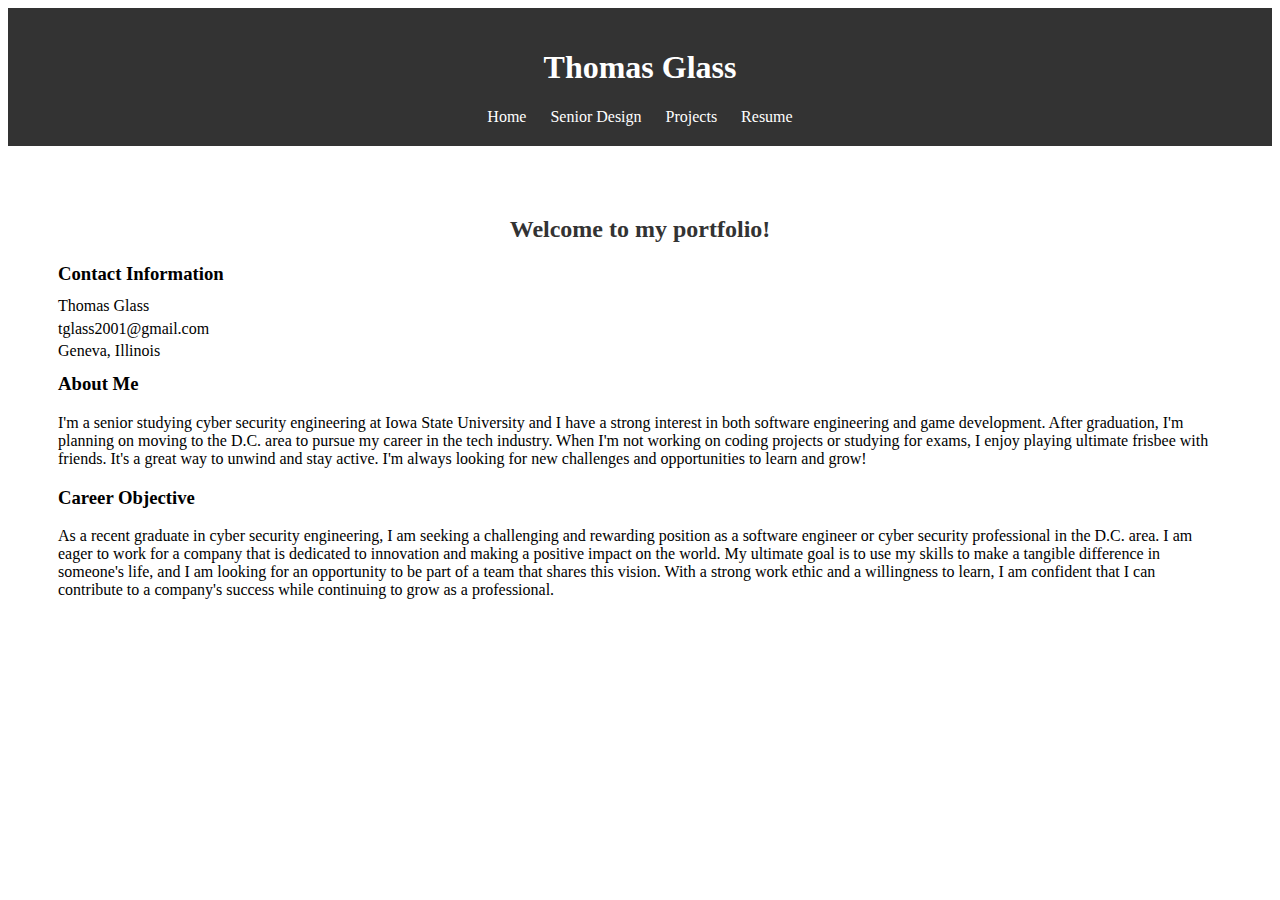
==== index.html @ cdc5c904 "Minor changes to website." ====
<!DOCTYPE html>
<html>
  <head>
    <title>Thomas Glass</title>
    <style>
      /* Styling for the banner */
      .banner {
        background-color: #333;
        color: #fff;
        text-align: center;
        padding: 20px;
      }

      /* Styling for the navigation links */
      .nav {
        display: inline-block;
        margin: 0 10px;
        color: #fff;
        text-decoration: none;
      }

      /* Styling for the sections */
      section {
        display: none;
        height: 500px;
        padding: 50px;
      }

      /* Styling for the section headers */
      h2 {
        color: #333;
        text-align: center;
      }

      .resume-content h3 {
        border-bottom: 1px solid black;
        padding-bottom: 10px;
      }
    </style>
  </head>
  <body>
    <!-- Banner with name and navigation links -->
    <div class="banner">
        <h1>Thomas Glass</h1>
        <a href="#" class="nav" data-section="home">Home</a>
        <a href="#" class="nav" data-section="seniorDesign">Senior Design</a>
        <a href="#" class="nav" data-section="projects">Projects</a>
        <a href="#" class="nav" data-section="resume">Resume</a>
    </div>

    <section id="home" style="display:block;">
        <h2>Welcome to my portfolio!</h2>
    
        <h3 style="text-align: left;">Contact Information</h3>
        <p style="line-height: .4;">Thomas Glass</p>
        <p style="line-height: .4;">tglass2001@gmail.com</p>
        <p style="line-height: .4;">Geneva, Illinois</p>
  
        <h3 style="text-align: left;">About Me</h3>
        <p>I'm a senior studying cyber security engineering at Iowa State University and I have a strong interest in both software engineering and game development. After graduation, I'm planning on moving to the D.C. area to pursue my career in the tech industry. When I'm not working on coding projects or studying for exams, I enjoy playing ultimate frisbee with friends. It's a great way to unwind and stay active. I'm always looking for new challenges and opportunities to learn and grow!</p>
  
        <h3 style="text-align: left;">Career Objective</h3>
        <p>As a recent graduate in cyber security engineering, I am seeking a challenging and rewarding position as a software engineer or cyber security professional in the D.C. area. I am eager to work for a company that is dedicated to innovation and making a positive impact on the world. My ultimate goal is to use my skills to make a tangible difference in someone's life, and I am looking for an opportunity to be part of a team that shares this vision. With a strong work ethic and a willingness to learn, I am confident that I can contribute to a company's success while continuing to grow as a professional.</p>
    </section>

    <section id="seniorDesign">
        <h2>Senior Design: Collaborative Surveillance of<br>Large Geographical Area by Fleet of Drones</h2>
        <h3 style="text-align: left;">Description of Project</h3>
        <p>Testing drones in real-life situations can be challenging and expensive. Professionals in various fields of geographic surveying require visual and statistical data on how drone fleets respond to different phenomena, but the risks and costs associated with running actual tests can be prohibitive. As a result, many researchers in both academia and industry rely on simulations to test battery and energy usage under various conditions, as well as to assess the quality of coverage and average arrival times to interesting locations.<br><br>However, existing simulators are often custom-made and not easily adaptable for comparative studies. To address this limitation, our project aims to create a unified platform where different routing and dispatching algorithms for single drones or fleets of drones can be compared based on specific metrics, such as average or worst-case arrival times or coverage. Additionally, our project will feature a visualization tool that displays the drones' motion plan as they execute their mission over a chosen area of interest. This front-end functionality will be supported by a back-end host that generates actual data based on selected algorithms and input phenomenon-datasets.</p>
        
        <h3 style="text-align: left;">My Role</h3>
        <p style="line-height: .4;">Standards & Security Validation</p>
        <p style="line-height: .4;">Front End Development - React and BlueprintJS</p>
        
        <h3 style="text-align: left;">Skills and Knowledge Gained</h3>
        <p style="line-height: .4;">JavaScript</p>
        <p style="line-height: .4;">React</p>
        <p style="line-height: .4;">BlueprintJS</p>
        <p style="line-height: .4;">Docker</p>
        
        <h3 style="text-align: left;">Supporting Documents</h3>
        <a href="https://sdmay23-50.sd.ece.iastate.edu/#" target="_blank">https://sdmay23-50.sd.ece.iastate.edu/#</a>
        
        <h3 style="text-align: left;">My Contribution</h3>
        <p>Throughout the project, I contributed in several ways. Firstly, I researched various technologies that could be used to develop the system, including different programming languages and tools. This involved a significant amount of exploration and experimentation to determine the most suitable options for our needs. Secondly, I studied the drone algorithms that powered the project. This required a deep understanding of the algorithms to best understand how to implement them into our application.<br><br>This semester I played a significant role in the development of the project's front-end web application. I designed and built the user interface, ensuring that it was intuitive, user-friendly, and visually appealing. This involved working closely with other team members to ensure that the application was cohesive and met the needs of our users.<br><br>Overall, my contributions helped to ensure the success of the project by providing critical insights and technical expertise in key areas.</p>
    </section>

    <section id="projects">
        <h2>Projects</h2>

        <h3 style="text-align: left;">COMS 309: Music Sharing Application</h3>
        <h4 style="text-align: left;">Description</h4>
        <p>Our project was a music sharing application designed to provide users with a social media-style platform for discovering and sharing their favorite songs. The application was programmed using Java and developed in Android Studio, which allowed us to create a native Android app that could be easily installed on users' devices.<br><br>To ensure efficient and collaborative development, we used Github as our version control system. This enabled us to manage changes, track issues, and work on different parts of the project simultaneously without encountering conflicts.<br><br>The application itself allows users to create and customize profiles, search for songs and artists, share their favorite tracks with their friends and followers, and allows them to upload their own tracks. Overall, our music sharing application offers a fun and interactive way for music lovers to connect, discover new songs, and share their passion for music with others.</p>
        <h4 style="text-align: left;">My Role</h4>
        <p>Front End Devlopment</p>
        <h4 style="text-align: left;">Skills and Knowledge Gained</h4>
        <p style="line-height: .4;">Practice in the Software Development Life Cycle</p>
        <p style="line-height: .4;">Front End Development in Android Studio</p>
        <p style="line-height: .4;">Android Development using Java</p>
        <h4 style="text-align: left;">Resources Used</h4>
        <p style="line-height: .4;">Class Tutorials</p>
        <p style="line-height: .4;">Youtube Tutorials</p>
        <p style="line-height: .4;">Android Studio Docs</p>

        <br><br>
        <h3 style="text-align: left;">CPRE 381: MIPS Single-Cycle Processor</h3>
        <h4 style="text-align: left;">Description</h4>
        <p>For our project, we implemented a MIPS Single-Cycle Processor using mainly structural VHDL. We started by drawing a high-level schematic of the interconnection between components, based on the skeleton code provided in the testing framework. We added the remaining high-level components we needed to support basic instructions, such as add, sub, and or. We also added any additional components and signals required by the set of instructions not included in the book's schematic, such as shifts and lui.<br><br>We created a control signals spreadsheet detailing the list of M instructions to be supported in our project alongside their binary opcodes and funct fields, if applicable. We created a separate column for each binary bit and a new column for the N control signals needed by our datapath implementation. This resulted in an N*M table where each row corresponds to the output of the control logic module for a given instruction. We implemented the control logic module using with/select statements in VHDL and created a testbench to test this module individually and show that our output matches the expected control signals.<br><br>We also implemented the fetch logic that updates the PC (i.e., the address of the next instruction to fetch from memory), supporting the different control flow-related instructions we were required to implement, such as jumps and branches. We drew a schematic of the fetch logic and created a testbench to verify its functionality.<br><br>Finally, we integrated all components and tested our MIPS Single-Cycle Processor using the automated testing framework provided. We loaded instruction and data memories with example programs and verified that our processor executed them correctly. We also debugged any issues that arose during testing and made necessary updates to our design.</p>
        <h4 style="text-align: left;">My Role</h4>
        <p>Lead Programmer</p>
        <h4 style="text-align: left;">Skills and Knowledge Gained</h4>
        <p style="line-height: .4;">VHDL Programming</p>
        <p style="line-height: .4;">MIPS Assembly Language</p>
        <p style="line-height: .4;">Processor Design & Development</p>
        <h4 style="text-align: left;">Resources Used</h4>
        <p style="line-height: .4;">Class Tutorials</p>
        <p style="line-height: .4;">Youtube Tutorials</p>
        <p style="line-height: .4;">Iowa State Professors</p>

        <br><br>
        <h3 style="text-align: left;">CPRE 489: Implementation of Multipath TCP Protocol</h3>
        <h4 style="text-align: left;">Description</h4>
        <p>In this project, I implemented a simplified version of MPTCP that focuses on using multiple paths and mapping data to those paths. The objective was to establish three TCP data subflows between a client and a server, without using the options field. Instead, an additional control TCP connection was established on which the DSS was sent.<br><br>To start, I created a client program that generated 992 bytes, numbered 0 through 991, containing 16 repetitions of ASCII digits 0 through 9, characters a to z, and characters A to Z. The client established four TCP connections with the server program: one control connection and three data connections representing the TCP subflows. Once each connection was established, it was forked as a child process. The parent process communicated with the child process using pipe().<br><br>The client sent data to the three TCP subflow child processes four bytes at a time in a cyclic manner, where the first 4 bytes were sent to the first subflow, the second 4 bytes were sent to the second subflow, and so on. The client sent a DSS on the TCP control connection for each segment sent on a TCP subflow to establish data mapping to the server. The mapping used from the 992 bytes to the sequence numbers on all three connections was written to a log file.<br><br>Additionally, I implemented a server process that accepted four connections: one control connection and three TCP data subflows. The server process also forked child processes for all three data TCP subflows, and the parent process communicated with the child processes using pipes or Unix sockets. The server process accepted data from all TCP subflows and performed the inverse mapping from the subflow to global sequence numbers. The server process displayed the received 992 bytes in order on the display monitor of the machine running the server. The mapping used from the sequence numbers received on all three connections to the 992 bytes was written to a log file as well.</p>
        <h4 style="text-align: left;">Skills and Knowledge Gained</h4>
        <p style="line-height: .4;">Knowledge of Multipath TCP Protocol</p>
        <p style="line-height: .4;">Multi-Process C Programming</p>
        <p style="line-height: .4;">TCP Connection Programming</p>
        <h4 style="text-align: left;">Resources Used</h4>
        <p style="line-height: .4;">Class Tutorials</p>
        <p style="line-height: .4;">Youtube Tutorials</p>

    </section>

    <section id="resume">
        <h2>Resume</h2>
        <div class="resume-content">
            <h3>Thomas Glass</h3>
            <p>(630) 457-7672 | tglass2001@gmail.com | Geneva, IL | <a href="https://www.linkedin.com/in/tglass2001/" target="_blank">linkedin.com/in/tglass2001</a></p>
            <p>Cybersecurity Engineering senior who is focused, detail-oriented, methodical, analytical, organized, and team-focused. I seek a software development position at an innovative company. Experience using problem-solving methods and collaboration to secure networks and overcome unexpected problems. I am currently located in the Midwest but am looking forward to relocating to the Washington, DC area.</p>
            <h3>EDUCATION</h3>
            <ul>
                <li>Iowa State University - College of Engineering - Ames, IA May 2023</li>
                <li>Bachelor of Science - Cybersecurity Engineering</li>
                <li>Academic Dean’s list</li>
                <li>Relevant Coursework: Cryptology, Cyber Security Fundamentals, Network Security, Threat Analysis, Firewall Management, Software Development Life Cycle, Network Scanning, Algorithms, Front-End Software Development</li>
            </ul>
            <h3>ACADEMIC EXPERIENCE</h3>
            <h4>Teacher’s Assistant</h4>
            <p>Operating Systems: Principles and Practice</p>
            <ul>
                <li>Assisted in the design, preparation and delivery of lectures and lab activities for a 300-level course in operating systems</li>
                <li>Mentored and provided individualized support to students, helping them grasp challenging concepts and improve their grades</li>
                <li>Collaborated with the course instructor to revise and update course materials, including syllabus, lecture slides, and homework assignments</li>
            </ul>
            <h4>Network Design, Pen Testing &amp; Remediation</h4>
            <p>Cyber Security Tools</p>
            <ul>
                <li>Pen testing various university networks</li>
                <li>Evaluating systems for vulnerabilities, understanding potential exploits of the systems, and defenses for the systems</li>
                <li>Worked to secure computer and network configuration and management. Discover and remediate successful attacks such as SQL injection, remote code execution, URL interpretation, and port security</li>
                <li>Computer and network security methods including user authentication, access control, firewalls, intrusion detection, use of vulnerability assessment tools and methods, and penetration testing</li>
                <li>Detection and prevention of security threats such as covert communication, malicious code, and other security threats in protocols</li>
            </ul>
            <h4>Music Sharing Application Development</h4>
            <p>Software Development Practice</p>
            <ul>
                <li>Worked to develop the front end of a social media style music sharing application using the software development life cycle</li>
                <li>Used Github to maintain version control while working on an Android Studio project programmed in java</li>
            </ul>
            <h3>ADDITIONAL SKILLS</h3>
            <ul>
                <li>Java; C#; C; Python; Object-Oriented Programming; Front-End Software Development; SDLC; Agile Development; Risk Analysis; Communication; Teamwork; Integrity; Time Management; Interpersonal Relationship Building</li>
            </ul>
            <h3>WORK EXPERIENCE</h3>
            <h4>Chicago Union Ultimate Frisbee - Youth Coach</h4>
            <ul>
                <li>Independently ran several Chicago Union, a professional sports team, summer camps for middle and high school-aged kids in the Chicagoland area</li>
                <li>Oversaw summer camp functions, including making decisions regarding risk management and daily plans</li>
                <li>Coached 30 youth players through the process of learning ultimate frisbee while fostering continuous growth</li>
            </ul>
            <h4>DoorDaSh - Delivery Driver</h4>
            <ul>
                <li>Demonstrated professional conduct with clients to deliver outstanding customer service resulting in consistently high customer satisfaction scores while handling as many as 35 assignments per day</li>
            </ul>
            <h4>Party City- Sales Associate</h4>
            <ul>
                <li>Developed strong customer management skills using knowledge of products and target customers</li>
                <li>Trained and developed new sales team associates in product knowledge, selling techniques, and company procedure</li>
            </ul>
        </div>
    </section>

    <script>
      // Get all navigation links
      const navLinks = document.querySelectorAll('.nav');

      // Add click event listener to each navigation link
      navLinks.forEach(link => {
        link.addEventListener('click', () => {
          // Get the section to show/hide
          const section = document.querySelector(`#${link.dataset.section}`);

          // Hide all other sections
          const sections = document.querySelectorAll('section');
          sections.forEach(s => {
            if (s !== section) {
              s.style.display = 'none';
            }
          });

          // Show the selected section
          section.style.display = 'block';
        });
      });
    </script>
  </body>
</html>
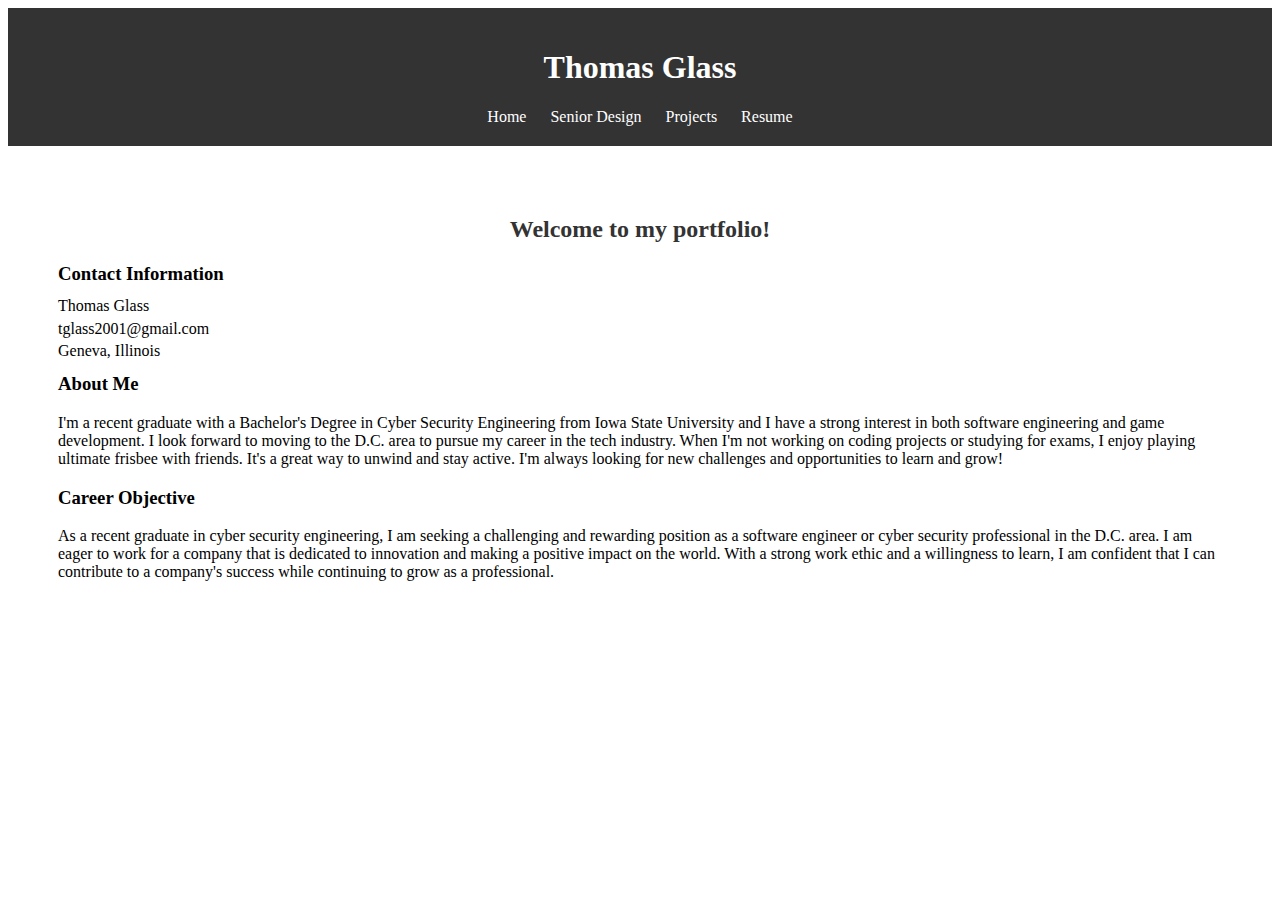
==== commit b3225911: "Minor changes to website." ====
--- a/index.html
+++ b/index.html
@@ -57,10 +57,10 @@
         <p style="line-height: .4;">Geneva, Illinois</p>
   
         <h3 style="text-align: left;">About Me</h3>
-        <p>I'm a senior studying cyber security engineering at Iowa State University and I have a strong interest in both software engineering and game development. After graduation, I'm planning on moving to the D.C. area to pursue my career in the tech industry. When I'm not working on coding projects or studying for exams, I enjoy playing ultimate frisbee with friends. It's a great way to unwind and stay active. I'm always looking for new challenges and opportunities to learn and grow!</p>
+        <p>I'm a recent graduate with a Bachelor's Degree in Cyber Security Engineering from Iowa State University and I have a strong interest in both software engineering and game development. I look forward to moving to the D.C. area to pursue my career in the tech industry. When I'm not working on coding projects or studying for exams, I enjoy playing ultimate frisbee with friends. It's a great way to unwind and stay active. I'm always looking for new challenges and opportunities to learn and grow!</p>
   
         <h3 style="text-align: left;">Career Objective</h3>
-        <p>As a recent graduate in cyber security engineering, I am seeking a challenging and rewarding position as a software engineer or cyber security professional in the D.C. area. I am eager to work for a company that is dedicated to innovation and making a positive impact on the world. My ultimate goal is to use my skills to make a tangible difference in someone's life, and I am looking for an opportunity to be part of a team that shares this vision. With a strong work ethic and a willingness to learn, I am confident that I can contribute to a company's success while continuing to grow as a professional.</p>
+        <p>As a recent graduate in cyber security engineering, I am seeking a challenging and rewarding position as a software engineer or cyber security professional in the D.C. area. I am eager to work for a company that is dedicated to innovation and making a positive impact on the world. With a strong work ethic and a willingness to learn, I am confident that I can contribute to a company's success while continuing to grow as a professional.</p>
     </section>
 
     <section id="seniorDesign">
@@ -97,10 +97,6 @@
         <p style="line-height: .4;">Practice in the Software Development Life Cycle</p>
         <p style="line-height: .4;">Front End Development in Android Studio</p>
         <p style="line-height: .4;">Android Development using Java</p>
-        <h4 style="text-align: left;">Resources Used</h4>
-        <p style="line-height: .4;">Class Tutorials</p>
-        <p style="line-height: .4;">Youtube Tutorials</p>
-        <p style="line-height: .4;">Android Studio Docs</p>
 
         <br><br>
         <h3 style="text-align: left;">CPRE 381: MIPS Single-Cycle Processor</h3>
@@ -112,10 +108,6 @@
         <p style="line-height: .4;">VHDL Programming</p>
         <p style="line-height: .4;">MIPS Assembly Language</p>
         <p style="line-height: .4;">Processor Design & Development</p>
-        <h4 style="text-align: left;">Resources Used</h4>
-        <p style="line-height: .4;">Class Tutorials</p>
-        <p style="line-height: .4;">Youtube Tutorials</p>
-        <p style="line-height: .4;">Iowa State Professors</p>
 
         <br><br>
         <h3 style="text-align: left;">CPRE 489: Implementation of Multipath TCP Protocol</h3>
@@ -125,9 +117,6 @@
         <p style="line-height: .4;">Knowledge of Multipath TCP Protocol</p>
         <p style="line-height: .4;">Multi-Process C Programming</p>
         <p style="line-height: .4;">TCP Connection Programming</p>
-        <h4 style="text-align: left;">Resources Used</h4>
-        <p style="line-height: .4;">Class Tutorials</p>
-        <p style="line-height: .4;">Youtube Tutorials</p>
 
     </section>
 
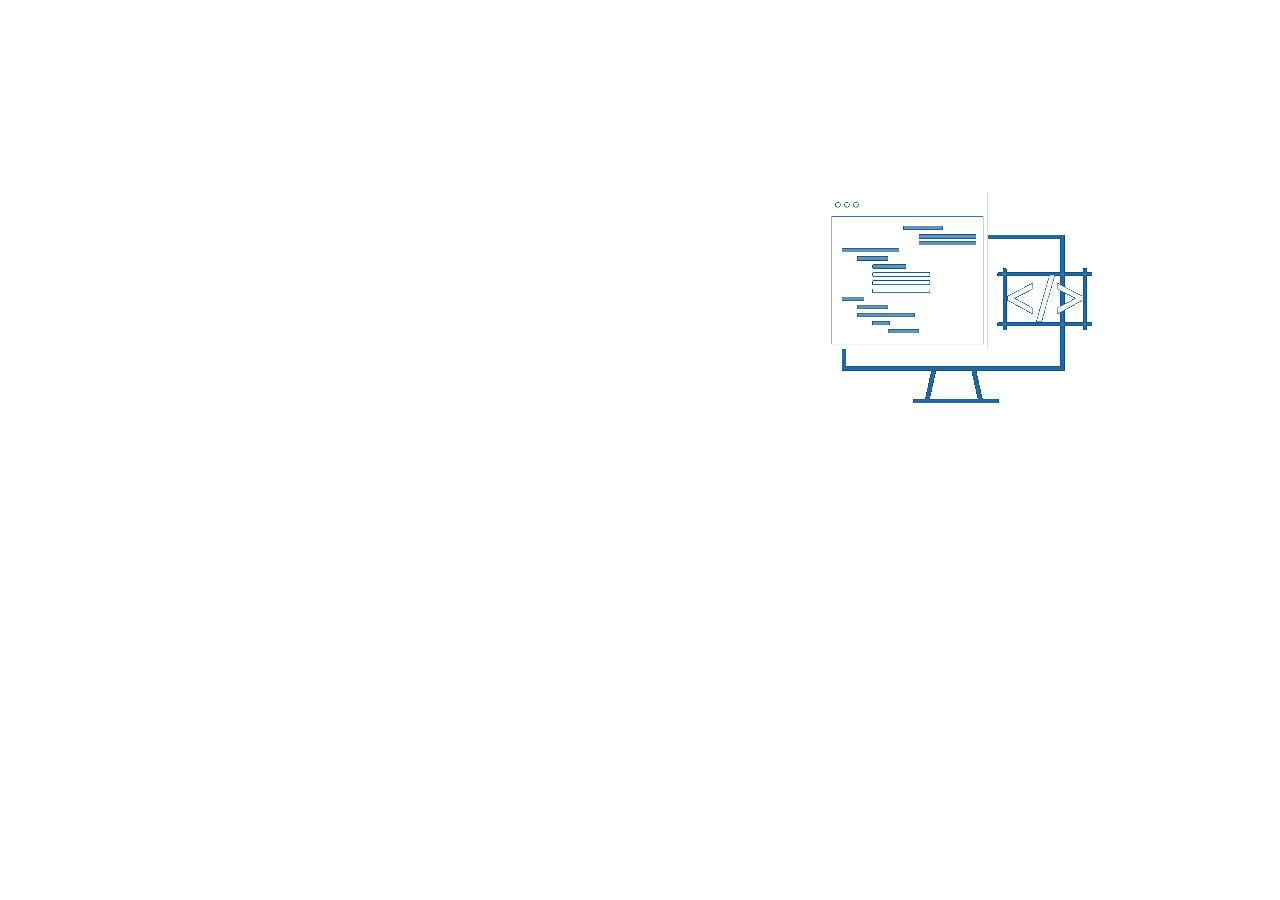
==== commit 7fc7efb0: "Updates to the design." ====
--- a/index.html
+++ b/index.html
@@ -1,206 +1,30 @@
 <!DOCTYPE html>
 <html>
-  <head>
-    <title>Thomas Glass</title>
-    <style>
-      /* Styling for the banner */
-      .banner {
-        background-color: #333;
-        color: #fff;
-        text-align: center;
-        padding: 20px;
-      }
+<head>
+  <title>Thomas Glass</title>
+  <link rel="stylesheet" type="text/css" href="styles.css">
+</head>
+<body>
+  <header>
+    <nav>
+      <ul>
+        <li><a href="#">Home</a></li>
+        <li><a href="#">About</a></li>
+        <li><a href="#">Project Portfolio</a></li>
+        <li><a href="#">Skills</a></li>
+        <li><a href="#">Resume</a></li>
+        <li><a href="#">Contact</a></li>
+      </ul>
+    </nav>
+  </header>
 
-      /* Styling for the navigation links */
-      .nav {
-        display: inline-block;
-        margin: 0 10px;
-        color: #fff;
-        text-decoration: none;
-      }
+  <div class="content">
+    <div class="text">
+      <h1>Thomas Glass</h1>
+      <p>Hello there, thank you for visiting my website. Here you can find out more about my project experience, skills, resume, and my contact information.</p>
+    </div>
+    <img src="images/tech.gif" alt="GIF image">
+  </div>
 
-      /* Styling for the sections */
-      section {
-        display: none;
-        height: 500px;
-        padding: 50px;
-      }
-
-      /* Styling for the section headers */
-      h2 {
-        color: #333;
-        text-align: center;
-      }
-
-      .resume-content h3 {
-        border-bottom: 1px solid black;
-        padding-bottom: 10px;
-      }
-    </style>
-  </head>
-  <body>
-    <!-- Banner with name and navigation links -->
-    <div class="banner">
-        <h1>Thomas Glass</h1>
-        <a href="#" class="nav" data-section="home">Home</a>
-        <a href="#" class="nav" data-section="seniorDesign">Senior Design</a>
-        <a href="#" class="nav" data-section="projects">Projects</a>
-        <a href="#" class="nav" data-section="resume">Resume</a>
-    </div>
-
-    <section id="home" style="display:block;">
-        <h2>Welcome to my portfolio!</h2>
-    
-        <h3 style="text-align: left;">Contact Information</h3>
-        <p style="line-height: .4;">Thomas Glass</p>
-        <p style="line-height: .4;">tglass2001@gmail.com</p>
-        <p style="line-height: .4;">Geneva, Illinois</p>
-  
-        <h3 style="text-align: left;">About Me</h3>
-        <p>I'm a recent graduate with a Bachelor's Degree in Cyber Security Engineering from Iowa State University and I have a strong interest in both software engineering and game development. I look forward to moving to the D.C. area to pursue my career in the tech industry. When I'm not working on coding projects or studying for exams, I enjoy playing ultimate frisbee with friends. It's a great way to unwind and stay active. I'm always looking for new challenges and opportunities to learn and grow!</p>
-  
-        <h3 style="text-align: left;">Career Objective</h3>
-        <p>As a recent graduate in cyber security engineering, I am seeking a challenging and rewarding position as a software engineer or cyber security professional in the D.C. area. I am eager to work for a company that is dedicated to innovation and making a positive impact on the world. With a strong work ethic and a willingness to learn, I am confident that I can contribute to a company's success while continuing to grow as a professional.</p>
-    </section>
-
-    <section id="seniorDesign">
-        <h2>Senior Design: Collaborative Surveillance of<br>Large Geographical Area by Fleet of Drones</h2>
-        <h3 style="text-align: left;">Description of Project</h3>
-        <p>Testing drones in real-life situations can be challenging and expensive. Professionals in various fields of geographic surveying require visual and statistical data on how drone fleets respond to different phenomena, but the risks and costs associated with running actual tests can be prohibitive. As a result, many researchers in both academia and industry rely on simulations to test battery and energy usage under various conditions, as well as to assess the quality of coverage and average arrival times to interesting locations.<br><br>However, existing simulators are often custom-made and not easily adaptable for comparative studies. To address this limitation, our project aims to create a unified platform where different routing and dispatching algorithms for single drones or fleets of drones can be compared based on specific metrics, such as average or worst-case arrival times or coverage. Additionally, our project will feature a visualization tool that displays the drones' motion plan as they execute their mission over a chosen area of interest. This front-end functionality will be supported by a back-end host that generates actual data based on selected algorithms and input phenomenon-datasets.</p>
-        
-        <h3 style="text-align: left;">My Role</h3>
-        <p style="line-height: .4;">Standards & Security Validation</p>
-        <p style="line-height: .4;">Front End Development - React and BlueprintJS</p>
-        
-        <h3 style="text-align: left;">Skills and Knowledge Gained</h3>
-        <p style="line-height: .4;">JavaScript</p>
-        <p style="line-height: .4;">React</p>
-        <p style="line-height: .4;">BlueprintJS</p>
-        <p style="line-height: .4;">Docker</p>
-        
-        <h3 style="text-align: left;">Supporting Documents</h3>
-        <a href="https://sdmay23-50.sd.ece.iastate.edu/#" target="_blank">https://sdmay23-50.sd.ece.iastate.edu/#</a>
-        
-        <h3 style="text-align: left;">My Contribution</h3>
-        <p>Throughout the project, I contributed in several ways. Firstly, I researched various technologies that could be used to develop the system, including different programming languages and tools. This involved a significant amount of exploration and experimentation to determine the most suitable options for our needs. Secondly, I studied the drone algorithms that powered the project. This required a deep understanding of the algorithms to best understand how to implement them into our application.<br><br>This semester I played a significant role in the development of the project's front-end web application. I designed and built the user interface, ensuring that it was intuitive, user-friendly, and visually appealing. This involved working closely with other team members to ensure that the application was cohesive and met the needs of our users.<br><br>Overall, my contributions helped to ensure the success of the project by providing critical insights and technical expertise in key areas.</p>
-    </section>
-
-    <section id="projects">
-        <h2>Projects</h2>
-
-        <h3 style="text-align: left;">COMS 309: Music Sharing Application</h3>
-        <h4 style="text-align: left;">Description</h4>
-        <p>Our project was a music sharing application designed to provide users with a social media-style platform for discovering and sharing their favorite songs. The application was programmed using Java and developed in Android Studio, which allowed us to create a native Android app that could be easily installed on users' devices.<br><br>To ensure efficient and collaborative development, we used Github as our version control system. This enabled us to manage changes, track issues, and work on different parts of the project simultaneously without encountering conflicts.<br><br>The application itself allows users to create and customize profiles, search for songs and artists, share their favorite tracks with their friends and followers, and allows them to upload their own tracks. Overall, our music sharing application offers a fun and interactive way for music lovers to connect, discover new songs, and share their passion for music with others.</p>
-        <h4 style="text-align: left;">My Role</h4>
-        <p>Front End Devlopment</p>
-        <h4 style="text-align: left;">Skills and Knowledge Gained</h4>
-        <p style="line-height: .4;">Practice in the Software Development Life Cycle</p>
-        <p style="line-height: .4;">Front End Development in Android Studio</p>
-        <p style="line-height: .4;">Android Development using Java</p>
-
-        <br><br>
-        <h3 style="text-align: left;">CPRE 381: MIPS Single-Cycle Processor</h3>
-        <h4 style="text-align: left;">Description</h4>
-        <p>For our project, we implemented a MIPS Single-Cycle Processor using mainly structural VHDL. We started by drawing a high-level schematic of the interconnection between components, based on the skeleton code provided in the testing framework. We added the remaining high-level components we needed to support basic instructions, such as add, sub, and or. We also added any additional components and signals required by the set of instructions not included in the book's schematic, such as shifts and lui.<br><br>We created a control signals spreadsheet detailing the list of M instructions to be supported in our project alongside their binary opcodes and funct fields, if applicable. We created a separate column for each binary bit and a new column for the N control signals needed by our datapath implementation. This resulted in an N*M table where each row corresponds to the output of the control logic module for a given instruction. We implemented the control logic module using with/select statements in VHDL and created a testbench to test this module individually and show that our output matches the expected control signals.<br><br>We also implemented the fetch logic that updates the PC (i.e., the address of the next instruction to fetch from memory), supporting the different control flow-related instructions we were required to implement, such as jumps and branches. We drew a schematic of the fetch logic and created a testbench to verify its functionality.<br><br>Finally, we integrated all components and tested our MIPS Single-Cycle Processor using the automated testing framework provided. We loaded instruction and data memories with example programs and verified that our processor executed them correctly. We also debugged any issues that arose during testing and made necessary updates to our design.</p>
-        <h4 style="text-align: left;">My Role</h4>
-        <p>Lead Programmer</p>
-        <h4 style="text-align: left;">Skills and Knowledge Gained</h4>
-        <p style="line-height: .4;">VHDL Programming</p>
-        <p style="line-height: .4;">MIPS Assembly Language</p>
-        <p style="line-height: .4;">Processor Design & Development</p>
-
-        <br><br>
-        <h3 style="text-align: left;">CPRE 489: Implementation of Multipath TCP Protocol</h3>
-        <h4 style="text-align: left;">Description</h4>
-        <p>In this project, I implemented a simplified version of MPTCP that focuses on using multiple paths and mapping data to those paths. The objective was to establish three TCP data subflows between a client and a server, without using the options field. Instead, an additional control TCP connection was established on which the DSS was sent.<br><br>To start, I created a client program that generated 992 bytes, numbered 0 through 991, containing 16 repetitions of ASCII digits 0 through 9, characters a to z, and characters A to Z. The client established four TCP connections with the server program: one control connection and three data connections representing the TCP subflows. Once each connection was established, it was forked as a child process. The parent process communicated with the child process using pipe().<br><br>The client sent data to the three TCP subflow child processes four bytes at a time in a cyclic manner, where the first 4 bytes were sent to the first subflow, the second 4 bytes were sent to the second subflow, and so on. The client sent a DSS on the TCP control connection for each segment sent on a TCP subflow to establish data mapping to the server. The mapping used from the 992 bytes to the sequence numbers on all three connections was written to a log file.<br><br>Additionally, I implemented a server process that accepted four connections: one control connection and three TCP data subflows. The server process also forked child processes for all three data TCP subflows, and the parent process communicated with the child processes using pipes or Unix sockets. The server process accepted data from all TCP subflows and performed the inverse mapping from the subflow to global sequence numbers. The server process displayed the received 992 bytes in order on the display monitor of the machine running the server. The mapping used from the sequence numbers received on all three connections to the 992 bytes was written to a log file as well.</p>
-        <h4 style="text-align: left;">Skills and Knowledge Gained</h4>
-        <p style="line-height: .4;">Knowledge of Multipath TCP Protocol</p>
-        <p style="line-height: .4;">Multi-Process C Programming</p>
-        <p style="line-height: .4;">TCP Connection Programming</p>
-
-    </section>
-
-    <section id="resume">
-        <h2>Resume</h2>
-        <div class="resume-content">
-            <h3>Thomas Glass</h3>
-            <p>(630) 457-7672 | tglass2001@gmail.com | Geneva, IL | <a href="https://www.linkedin.com/in/tglass2001/" target="_blank">linkedin.com/in/tglass2001</a></p>
-            <p>Cybersecurity Engineering senior who is focused, detail-oriented, methodical, analytical, organized, and team-focused. I seek a software development position at an innovative company. Experience using problem-solving methods and collaboration to secure networks and overcome unexpected problems. I am currently located in the Midwest but am looking forward to relocating to the Washington, DC area.</p>
-            <h3>EDUCATION</h3>
-            <ul>
-                <li>Iowa State University - College of Engineering - Ames, IA May 2023</li>
-                <li>Bachelor of Science - Cybersecurity Engineering</li>
-                <li>Academic Dean’s list</li>
-                <li>Relevant Coursework: Cryptology, Cyber Security Fundamentals, Network Security, Threat Analysis, Firewall Management, Software Development Life Cycle, Network Scanning, Algorithms, Front-End Software Development</li>
-            </ul>
-            <h3>ACADEMIC EXPERIENCE</h3>
-            <h4>Teacher’s Assistant</h4>
-            <p>Operating Systems: Principles and Practice</p>
-            <ul>
-                <li>Assisted in the design, preparation and delivery of lectures and lab activities for a 300-level course in operating systems</li>
-                <li>Mentored and provided individualized support to students, helping them grasp challenging concepts and improve their grades</li>
-                <li>Collaborated with the course instructor to revise and update course materials, including syllabus, lecture slides, and homework assignments</li>
-            </ul>
-            <h4>Network Design, Pen Testing &amp; Remediation</h4>
-            <p>Cyber Security Tools</p>
-            <ul>
-                <li>Pen testing various university networks</li>
-                <li>Evaluating systems for vulnerabilities, understanding potential exploits of the systems, and defenses for the systems</li>
-                <li>Worked to secure computer and network configuration and management. Discover and remediate successful attacks such as SQL injection, remote code execution, URL interpretation, and port security</li>
-                <li>Computer and network security methods including user authentication, access control, firewalls, intrusion detection, use of vulnerability assessment tools and methods, and penetration testing</li>
-                <li>Detection and prevention of security threats such as covert communication, malicious code, and other security threats in protocols</li>
-            </ul>
-            <h4>Music Sharing Application Development</h4>
-            <p>Software Development Practice</p>
-            <ul>
-                <li>Worked to develop the front end of a social media style music sharing application using the software development life cycle</li>
-                <li>Used Github to maintain version control while working on an Android Studio project programmed in java</li>
-            </ul>
-            <h3>ADDITIONAL SKILLS</h3>
-            <ul>
-                <li>Java; C#; C; Python; Object-Oriented Programming; Front-End Software Development; SDLC; Agile Development; Risk Analysis; Communication; Teamwork; Integrity; Time Management; Interpersonal Relationship Building</li>
-            </ul>
-            <h3>WORK EXPERIENCE</h3>
-            <h4>Chicago Union Ultimate Frisbee - Youth Coach</h4>
-            <ul>
-                <li>Independently ran several Chicago Union, a professional sports team, summer camps for middle and high school-aged kids in the Chicagoland area</li>
-                <li>Oversaw summer camp functions, including making decisions regarding risk management and daily plans</li>
-                <li>Coached 30 youth players through the process of learning ultimate frisbee while fostering continuous growth</li>
-            </ul>
-            <h4>DoorDaSh - Delivery Driver</h4>
-            <ul>
-                <li>Demonstrated professional conduct with clients to deliver outstanding customer service resulting in consistently high customer satisfaction scores while handling as many as 35 assignments per day</li>
-            </ul>
-            <h4>Party City- Sales Associate</h4>
-            <ul>
-                <li>Developed strong customer management skills using knowledge of products and target customers</li>
-                <li>Trained and developed new sales team associates in product knowledge, selling techniques, and company procedure</li>
-            </ul>
-        </div>
-    </section>
-
-    <script>
-      // Get all navigation links
-      const navLinks = document.querySelectorAll('.nav');
-
-      // Add click event listener to each navigation link
-      navLinks.forEach(link => {
-        link.addEventListener('click', () => {
-          // Get the section to show/hide
-          const section = document.querySelector(`#${link.dataset.section}`);
-
-          // Hide all other sections
-          const sections = document.querySelectorAll('section');
-          sections.forEach(s => {
-            if (s !== section) {
-              s.style.display = 'none';
-            }
-          });
-
-          // Show the selected section
-          section.style.display = 'block';
-        });
-      });
-    </script>
-  </body>
+</body>
 </html>
--- a/styles.css
+++ b/styles.css
@@ -0,0 +1,68 @@
+body {
+  background-image: url("images/background.jpg");
+  background-repeat: no-repeat;
+  background-size: cover;
+  color: white;
+  font-size: 20px;
+}
+
+header {
+  margin-top: 75px;
+  margin-bottom: 50px;
+}
+
+nav ul {
+  list-style-type: none;
+  margin: 0;
+  padding: 0;
+  display: flex;
+  justify-content: center;
+}
+
+nav li {
+  display: inline-block;
+  margin-left: 10px;
+  margin-right: 10px;
+}
+
+nav a {
+  color: white;
+  text-decoration: none;
+  padding: 5px;
+}
+
+h1 {
+  font-family: Arial, sans-serif;
+  font-size: 64px;
+  font-weight: bold;
+  margin-left: 150px;
+}
+
+p {
+  font-family: Arial, sans-serif;
+  font-size: 20px;
+  font-weight: bold;
+  margin-left: 150px;
+  width: 450px;
+}
+
+.content {
+  display: flex;
+  align-items: center;
+  margin: 20px;
+}
+
+.content {
+  display: flex;
+  align-items: center;
+  margin: 20px;
+}
+
+.text {
+  flex: 1;
+}
+
+.content img {
+  max-width: 300px; /* Adjust the maximum width of the image as needed */
+  margin-right: 150px; /* Add space between the image and text */
+}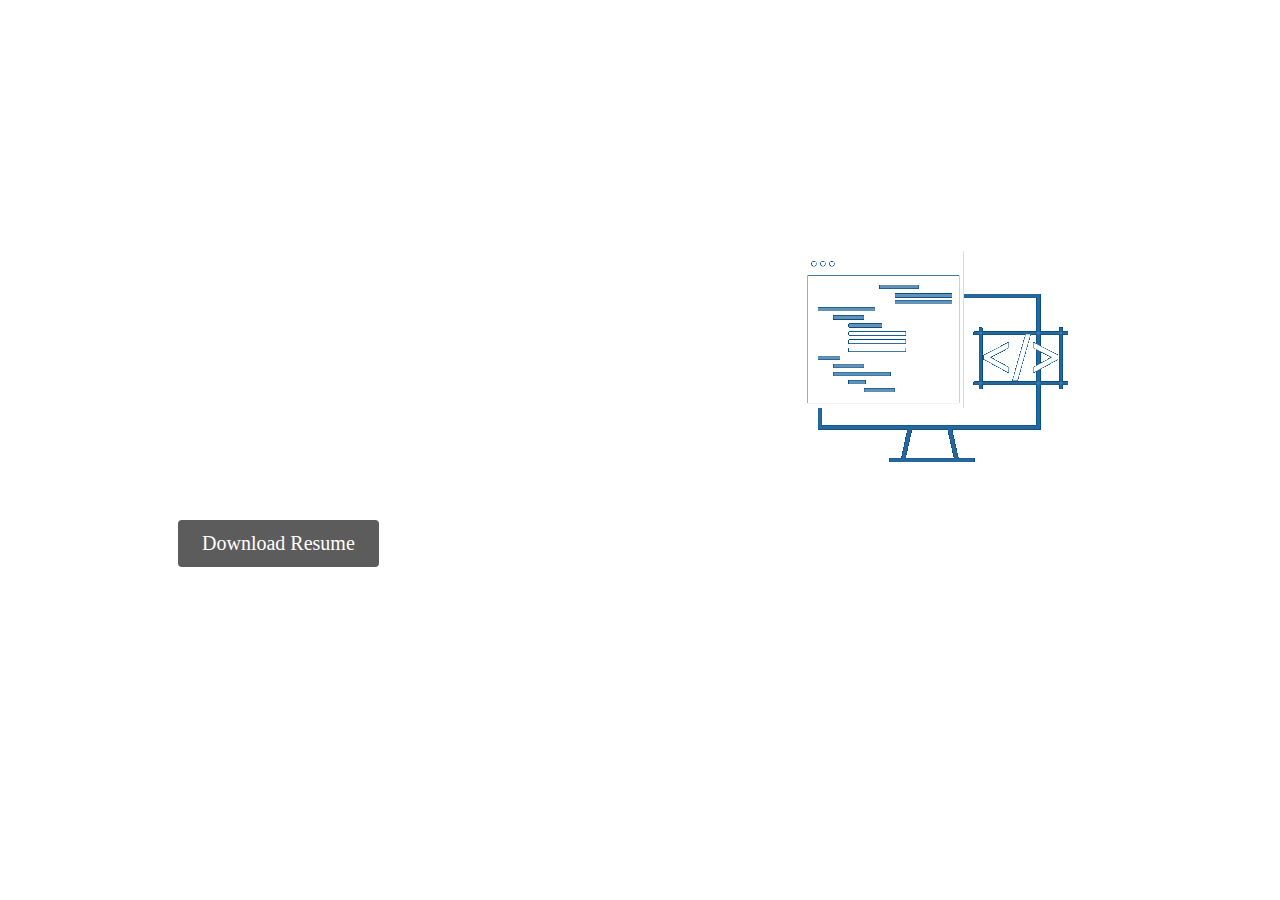
==== commit d9b50a39: "Added downloads." ====
--- a/index.html
+++ b/index.html
@@ -22,6 +22,7 @@
     <div class="text">
       <h1>Thomas Glass</h1>
       <p>Hello there, thank you for visiting my website. Here you can find out more about my project experience, skills, resume, and my contact information.</p>
+      <a href="files/Thomas Glass Resume.pdf" download class="download-btn">Download Resume</a>
     </div>
     <img src="images/tech.gif" alt="GIF image">
   </div>
--- a/styles.css
+++ b/styles.css
@@ -47,6 +47,7 @@
 }
 
 .content {
+  max-width: 1200px;
   display: flex;
   align-items: center;
   margin: 20px;
@@ -65,4 +66,20 @@
 .content img {
   max-width: 300px; /* Adjust the maximum width of the image as needed */
   margin-right: 150px; /* Add space between the image and text */
+}
+
+.download-btn {
+  margin-left: 150px;
+  margin-top: 100px;
+  display: inline-block;
+  padding: 12px 24px;
+  background-color: #5c5c5c;
+  color: #fff;
+  text-decoration: none;
+  border-radius: 4px;
+  transition: background-color 0.3s ease;
+}
+
+.download-btn:hover {
+  background-color: #414141;
 }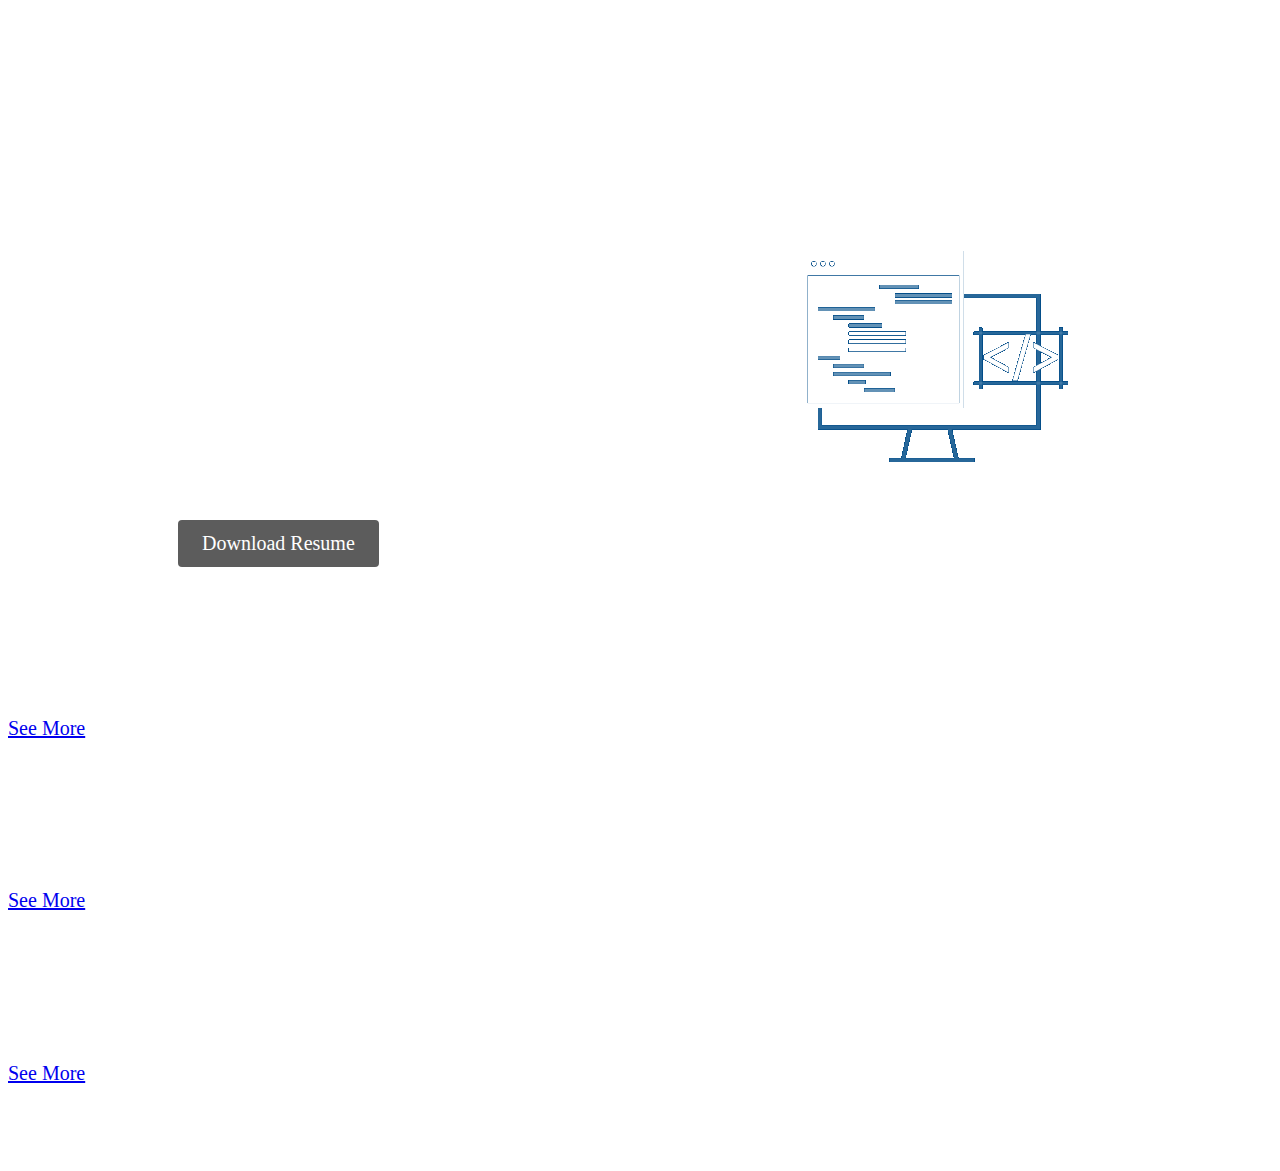
==== commit 8fc9567a: "Updates" ====
--- a/index.html
+++ b/index.html
@@ -8,12 +8,12 @@
   <header>
     <nav>
       <ul>
-        <li><a href="#">Home</a></li>
-        <li><a href="#">About</a></li>
-        <li><a href="#">Project Portfolio</a></li>
-        <li><a href="#">Skills</a></li>
-        <li><a href="#">Resume</a></li>
-        <li><a href="#">Contact</a></li>
+        <li><a href="">Home</a></li>
+        <li><a href="about/">About</a></li>
+        <li><a href="project_portfolio/">Project Portfolio</a></li>
+        <li><a href="skills/">Skills</a></li>
+        <li><a href="resume/">Resume</a></li>
+        <li><a href="contact/">Contact</a></li>
       </ul>
     </nav>
   </header>
@@ -21,11 +21,33 @@
   <div class="content">
     <div class="text">
       <h1>Thomas Glass</h1>
-      <p>Hello there, thank you for visiting my website. Here you can find out more about my project experience, skills, resume, and my contact information.</p>
+      <p>Hello there, thank you for visiting my website. Here you can find out more about me, my project experience, skills, resume, and my contact information.</p>
       <a href="files/Thomas Glass Resume.pdf" download class="download-btn">Download Resume</a>
     </div>
     <img src="images/tech.gif" alt="GIF image">
   </div>
 
+  <div class="cards">
+    <div class="card">
+      <h2>Project Portfolio</h2>
+      <p>Explore my project portfolio to see the work I have done.</p>
+      <a href="project_portfolio/index.html" class="see-more">See More</a>
+    </div>
+    <div class="card">
+      <h2>Skills</h2>
+      <p>Discover the skills and technologies I have experience in.</p>
+      <a href="skills/index.html" class="see-more">See More</a>
+    </div>
+    <div class="card">
+      <h2>Contact</h2>
+      <p>Get in touch with me to discuss potential collaborations or job opportunities.</p>
+      <a href="contact/index.html" class="see-more">See More</a>
+    </div>
+  </div>
+
+  <footer class="footer">
+    <p>Site hosted on GitHub Pages | Designed by Thomas Glass</p>
+  </footer>
+
 </body>
 </html>
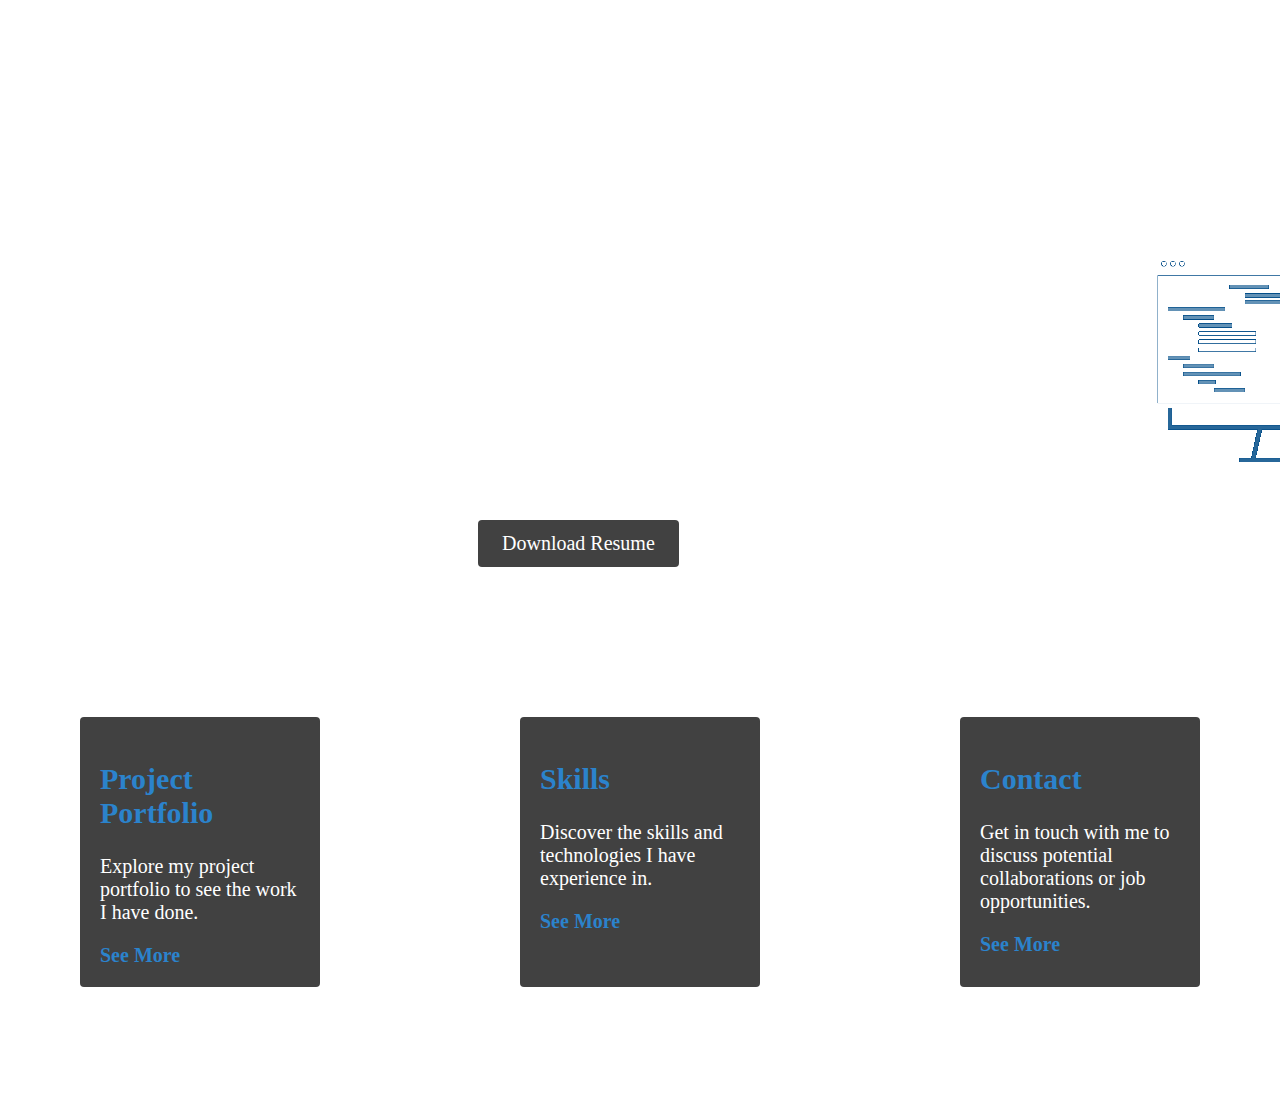
==== commit 28a4f96b: "Updates" ====
--- a/index.html
+++ b/index.html
@@ -8,11 +8,11 @@
   <header>
     <nav>
       <ul>
-        <li><a href="">Home</a></li>
-        <li><a href="about/">About</a></li>
+        <li><a href="/">Home</a></li>
         <li><a href="project_portfolio/">Project Portfolio</a></li>
         <li><a href="skills/">Skills</a></li>
         <li><a href="resume/">Resume</a></li>
+        <li><a href="about/">About</a></li>
         <li><a href="contact/">Contact</a></li>
       </ul>
     </nav>
@@ -24,7 +24,9 @@
       <p>Hello there, thank you for visiting my website. Here you can find out more about me, my project experience, skills, resume, and my contact information.</p>
       <a href="files/Thomas Glass Resume.pdf" download class="download-btn">Download Resume</a>
     </div>
-    <img src="images/tech.gif" alt="GIF image">
+    <div class="image"></div>
+      <img src="images/tech.gif" alt="Tech GIF image">
+    </div>
   </div>
 
   <div class="cards">
--- a/styles.css
+++ b/styles.css
@@ -35,14 +35,14 @@
   font-family: Arial, sans-serif;
   font-size: 64px;
   font-weight: bold;
-  margin-left: 150px;
+  margin-left: 450px;
 }
 
-p {
+.content p {
   font-family: Arial, sans-serif;
   font-size: 20px;
   font-weight: bold;
-  margin-left: 150px;
+  margin-left: 450px;
   width: 450px;
 }
 
@@ -53,27 +53,17 @@
   margin: 20px;
 }
 
-.content {
-  display: flex;
-  align-items: center;
-  margin: 20px;
-}
-
-.text {
-  flex: 1;
-}
-
 .content img {
-  max-width: 300px; /* Adjust the maximum width of the image as needed */
-  margin-right: 150px; /* Add space between the image and text */
+  max-width: 300px;
+  margin-left: 200px;
 }
 
 .download-btn {
-  margin-left: 150px;
+  margin-left: 450px;
   margin-top: 100px;
   display: inline-block;
   padding: 12px 24px;
-  background-color: #5c5c5c;
+  background-color: #414141;
   color: #fff;
   text-decoration: none;
   border-radius: 4px;
@@ -81,5 +71,40 @@
 }
 
 .download-btn:hover {
+  background-color: #5c5c5c;
+}
+
+.cards {
+  display: flex;
+  justify-content: center;
+  gap: 200px;
+  margin-top: 150px;
+}
+
+.card {
+  width: 200px;
   background-color: #414141;
+  padding: 20px;
+  border-radius: 4px;
+  margin-right: 0px;
+  word-wrap: break-word;
+}
+
+.card:last-child {
+  margin-right: 0;
+}
+
+.card h2 {
+  color: #2b83cc;
+}
+
+.card .see-more {
+  color: #2b83cc;
+  text-decoration: none;
+  font-weight: bold;
+}
+
+.footer {
+  text-align: center;
+  margin-top: 75px;
 }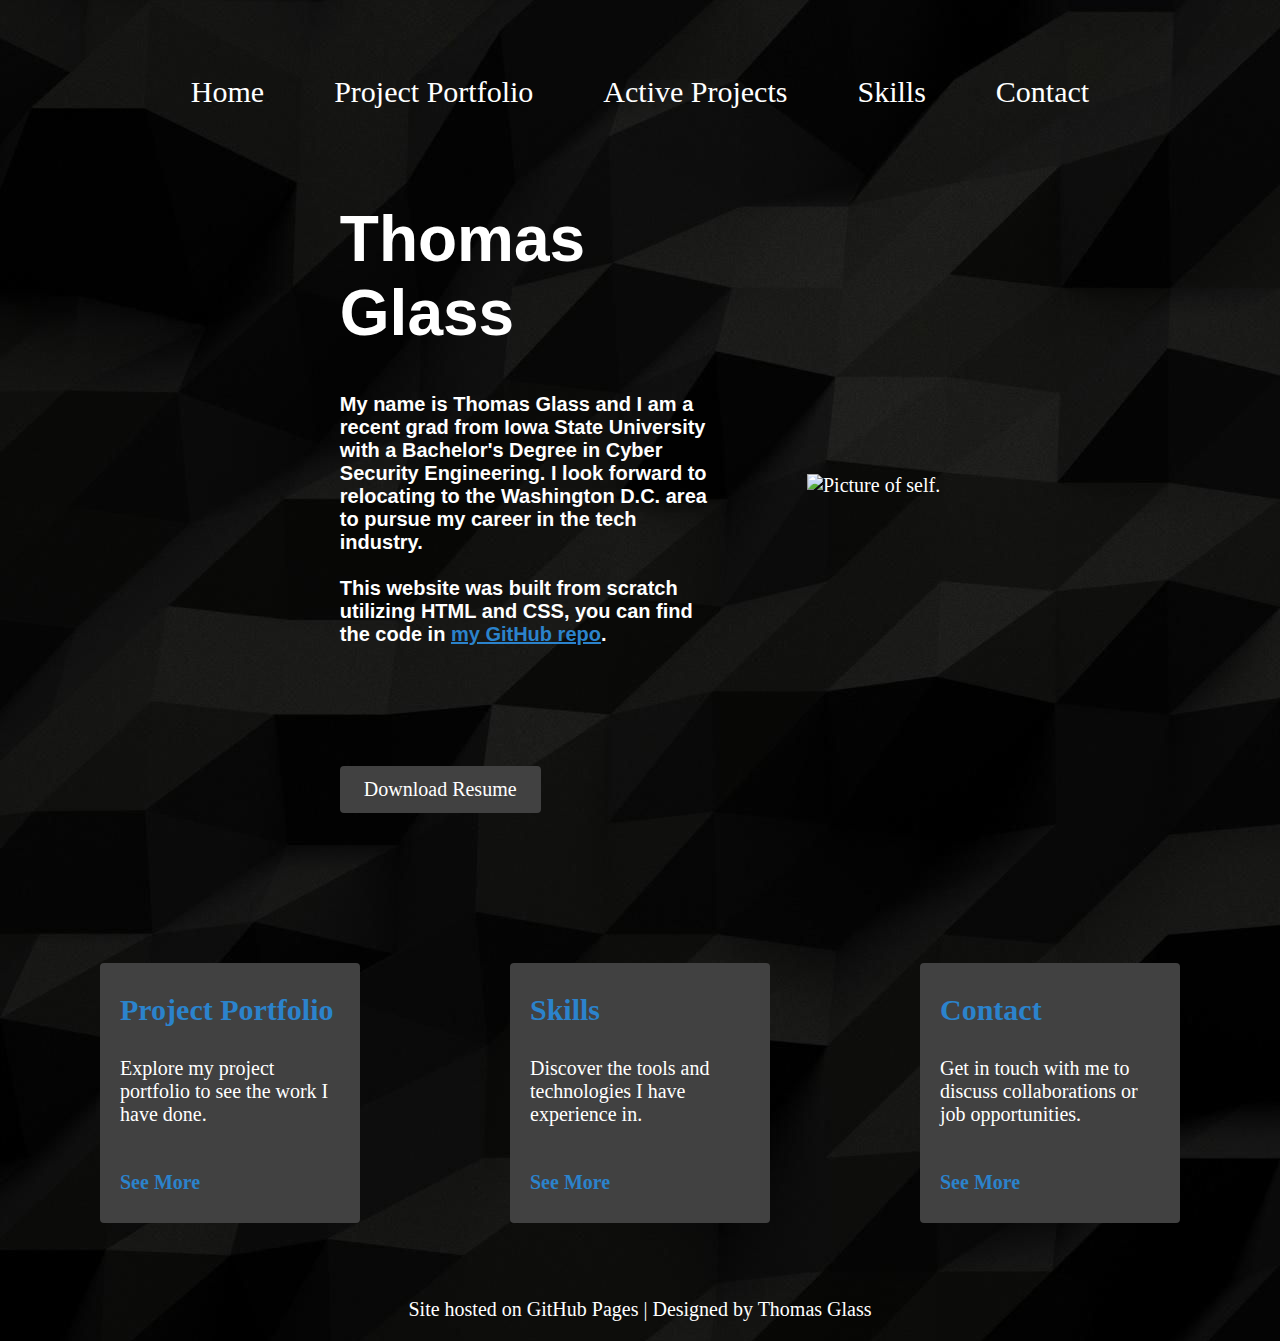
==== commit c1f47580: "Updated background." ====
--- a/index.html
+++ b/index.html
@@ -10,9 +10,8 @@
       <ul>
         <li><a href="/">Home</a></li>
         <li><a href="project_portfolio/">Project Portfolio</a></li>
+        <li><a href="active_projects/">Active Projects</a></li>
         <li><a href="skills/">Skills</a></li>
-        <li><a href="resume/">Resume</a></li>
-        <li><a href="about/">About</a></li>
         <li><a href="contact/">Contact</a></li>
       </ul>
     </nav>
@@ -21,11 +20,11 @@
   <div class="content">
     <div class="text">
       <h1>Thomas Glass</h1>
-      <p>Hello there, thank you for visiting my website. Here you can find out more about me, my project experience, skills, resume, and my contact information.</p>
+      <p>My name is Thomas Glass and I am a recent grad from Iowa State University with a Bachelor's Degree in Cyber Security Engineering. I look forward to relocating to the Washington D.C. area to pursue my career in the tech industry.<br><br>This website was built from scratch utilizing HTML and CSS, you can find the code in <a href="https://github.com/thomasrglass/thomasrglass.github.io" class="see-more">my GitHub repo</a>.</p>
       <a href="files/Thomas Glass Resume.pdf" download class="download-btn">Download Resume</a>
     </div>
     <div class="image"></div>
-      <img src="images/tech.gif" alt="Tech GIF image">
+      <img src="images/profile.jpg" alt="Picture of self.">
     </div>
   </div>
 
@@ -33,17 +32,17 @@
     <div class="card">
       <h2>Project Portfolio</h2>
       <p>Explore my project portfolio to see the work I have done.</p>
-      <a href="project_portfolio/index.html" class="see-more">See More</a>
+      <a href="project_portfolio/" class="see-more">See More</a>
     </div>
     <div class="card">
       <h2>Skills</h2>
-      <p>Discover the skills and technologies I have experience in.</p>
-      <a href="skills/index.html" class="see-more">See More</a>
+      <p>Discover the tools and technologies I have experience in.</p>
+      <a href="skills/" class="see-more">See More</a>
     </div>
     <div class="card">
       <h2>Contact</h2>
-      <p>Get in touch with me to discuss potential collaborations or job opportunities.</p>
-      <a href="contact/index.html" class="see-more">See More</a>
+      <p>Get in touch with me to discuss collaborations or job opportunities.</p>
+      <a href="contact/" class="see-more">See More</a>
     </div>
   </div>
 
--- a/styles.css
+++ b/styles.css
@@ -1,10 +1,11 @@
 body {
   background-image: url("images/background.jpg");
-  background-repeat: no-repeat;
-  background-size: cover;
+  background-repeat: repeat-y;
+  background-size: auto;
   color: white;
   font-size: 20px;
 }
+
 
 header {
   margin-top: 75px;
@@ -21,45 +22,45 @@
 
 nav li {
   display: inline-block;
-  margin-left: 10px;
-  margin-right: 10px;
+  margin-left: 30px;
+  margin-right: 30px;
 }
 
 nav a {
   color: white;
   text-decoration: none;
   padding: 5px;
-}
-
-h1 {
+  font-size: 30px;
+}
+
+.content {
+  display: flex;
+  align-items: center;
+  justify-content: center;
+  margin: 20px;
+}
+.content .text {
+  width: 30%;
+}
+
+.content h1 {
   font-family: Arial, sans-serif;
   font-size: 64px;
   font-weight: bold;
-  margin-left: 450px;
 }
 
 .content p {
   font-family: Arial, sans-serif;
   font-size: 20px;
   font-weight: bold;
-  margin-left: 450px;
-  width: 450px;
-}
-
-.content {
-  max-width: 1200px;
-  display: flex;
-  align-items: center;
-  margin: 20px;
 }
 
 .content img {
   max-width: 300px;
-  margin-left: 200px;
+  margin-left: 100px;
 }
 
 .download-btn {
-  margin-left: 450px;
   margin-top: 100px;
   display: inline-block;
   padding: 12px 24px;
@@ -74,15 +75,23 @@
   background-color: #5c5c5c;
 }
 
+.see-more {
+  color: #2b83cc;
+  text-decoration: none;
+  font-weight: bold;
+  text-decoration: underline;
+}
+
 .cards {
   display: flex;
   justify-content: center;
-  gap: 200px;
+  gap: 150px;
   margin-top: 150px;
 }
 
 .card {
-  width: 200px;
+  width: 220px;
+  height: 220px;
   background-color: #414141;
   padding: 20px;
   border-radius: 4px;
@@ -96,6 +105,13 @@
 
 .card h2 {
   color: #2b83cc;
+  margin-bottom: 20px;
+  margin-top: 10px;
+}
+
+.card p {
+  margin-top: 30px;
+  margin-bottom: 45px;
 }
 
 .card .see-more {
@@ -107,4 +123,138 @@
 .footer {
   text-align: center;
   margin-top: 75px;
+}
+
+.projects {
+  display: flex;
+  flex-direction: column;
+  align-items: stretch;
+  width: 100%;
+}
+
+.project {
+  display: flex;
+  flex-direction: column;
+  align-items: center;
+  margin-bottom: 20px;
+}
+
+.project-details {
+  display: flex;
+  justify-content: center;
+}
+
+.project-words {
+  flex: 1;
+  text-align: left;
+  margin-left: 50px;
+  margin-right: 10px;
+}
+
+.project h2 {
+  font-weight: bold;
+  text-align: center;
+  margin-bottom: 10px;
+}
+
+.project-image {
+  max-width: 40%;
+  margin-top: 20px;
+  height: auto;
+  margin-right: 50px;
+  text-align: center;
+}
+
+.project-image img {
+  max-width: 100%;
+}
+
+.project-image h5 {
+  justify-content: center;
+  margin-bottom: 40px;
+  margin-top: 0px;
+}
+
+.project-description a {
+  color: #2b83cc;
+}
+
+.skills {
+  display: flex;
+  align-items: center;
+  flex-direction: column;
+  justify-content: center;
+}
+
+.section {
+  flex-direction: column;
+  margin-left: 50px;
+}
+
+.section-skills {
+  flex-direction: row;
+  display: grid;
+  grid-template-columns: repeat(2, 1fr);
+}
+
+.skill {
+  display: flex;
+  align-items: center;
+  justify-content: center;
+  margin-bottom: 50px;
+  width: 90%;
+}
+
+.skill img {
+  width: 20%;
+  height: auto;
+  margin-right: 10px;
+}
+
+.skill .progress-bar {
+  height: 25px;
+  width: 60%;
+  display: flex;
+  flex-direction: row;
+}
+
+.notch {
+  border-radius: 5px;
+  height: 100%;
+  width: 16%;
+  margin-right: 5px;
+}
+
+.skill .progress {
+  height: 100%;
+  background-color: #4CAF50;
+}
+
+#game-board {
+  width: 660px;
+  height: 440px;
+  background-color: black;
+  border: 2px solid white;
+  margin-top: 50px;
+  margin: 0 auto;
+}
+
+#snake-piece {
+  width: 20px;
+  height: 20px;
+  background-color: red;
+  border: 1px solid black;
+}
+
+#snake-body {
+  width: 20px;
+  height: 20px;
+  background-color: red;
+  border: 1px solid black;
+}
+
+#apple-piece {
+  width: 20px;
+  height: 20px;
+  background-color: yellow;
 }